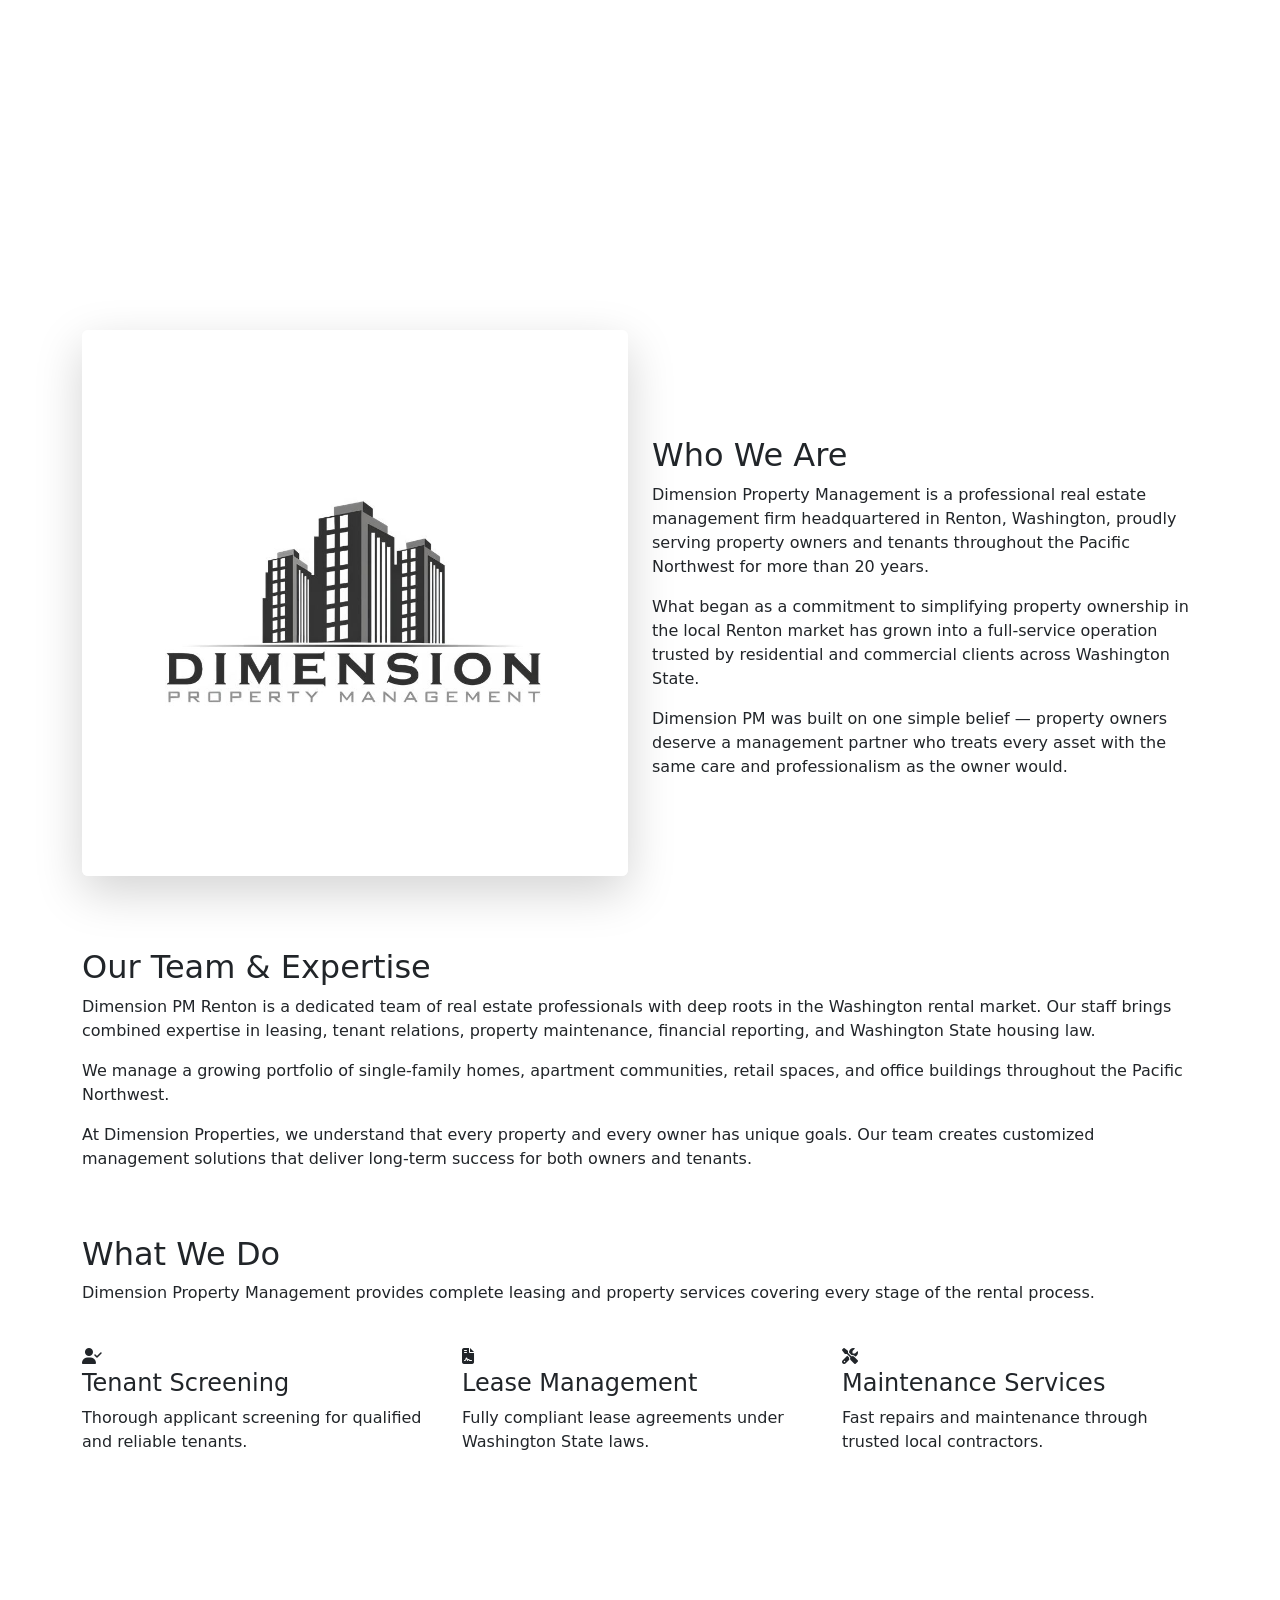
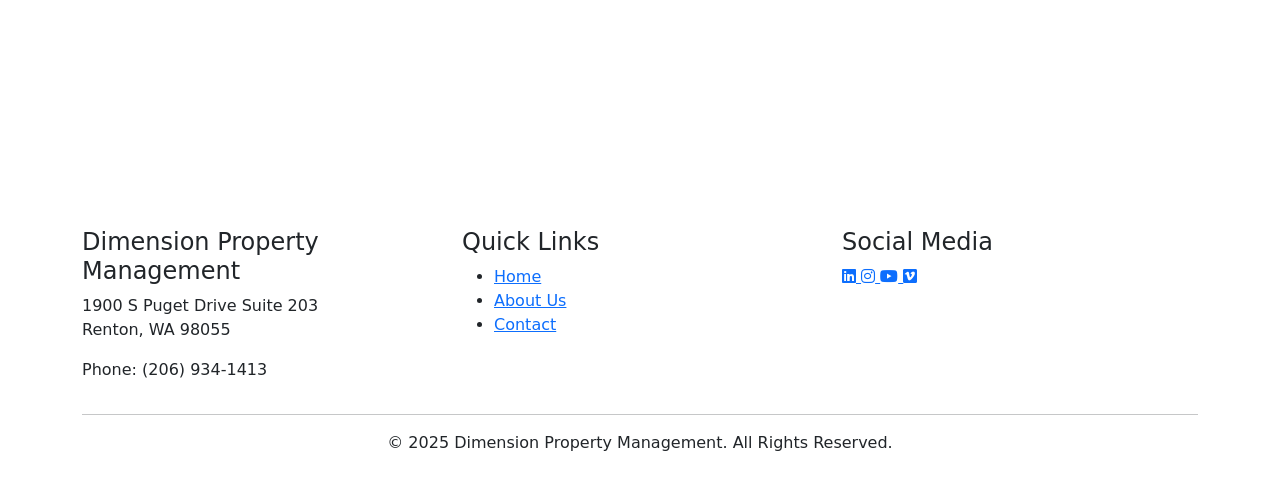
==== about.html @ fe3a0087 "Add files via upload" ====
<!DOCTYPE html>
<html lang="en">
<head>

    <meta charset="UTF-8">
    <meta name="viewport" content="width=device-width, initial-scale=1.0">

    <title>About Us - Dimension Property Management</title>

    <link rel="icon" type="image/jpg" href="Dimension Property Management.jpg">

    <!-- Bootstrap -->
    <link href="https://cdn.jsdelivr.net/npm/bootstrap@5.3.3/dist/css/bootstrap.min.css" rel="stylesheet">

    <!-- Font Awesome -->
    <link rel="stylesheet" href="https://cdnjs.cloudflare.com/ajax/libs/font-awesome/6.5.1/css/all.min.css"/>

    <!-- Custom CSS -->
    <link rel="stylesheet" href="style.css">

</head>

<body>

<!-- Navbar -->
<nav class="navbar navbar-expand-lg navbar-dark custom-nav sticky-top">
    <div class="container">

        <a class="navbar-brand fw-bold" href="index.html">
            Dimension Property Management
        </a>

        <button class="navbar-toggler" type="button" data-bs-toggle="collapse" data-bs-target="#navMenu">
            <span class="navbar-toggler-icon"></span>
        </button>

        <div class="collapse navbar-collapse" id="navMenu">

            <ul class="navbar-nav ms-auto">

                <li class="nav-item">
                    <a class="nav-link" href="index.html">Home</a>
                </li>

                <li class="nav-item">
                    <a class="nav-link active" href="about.html">About Us</a>
                </li>

                <li class="nav-item">
                    <a class="nav-link" href="contact.html">Contact</a>
                </li>

            </ul>

        </div>

    </div>
</nav>

<!-- Hero -->
<section class="about-hero">

    <div class="about-overlay"></div>

    <div class="container position-relative">

        <div class="row align-items-center min-vh-50">

            <div class="col-lg-8 text-white">

                <h1 class="display-4 fw-bold">
                    About Dimension Property Management
                </h1>

                <p class="lead mt-3">
                    Trusted property management solutions across Washington State and the Pacific Northwest for more than 20 years.
                </p>

            </div>

        </div>

    </div>

</section>

<!-- About Content -->
<section class="py-5">

    <div class="container">

        <div class="row align-items-center mb-5">

            <div class="col-lg-6 mb-4">
                <img src="Dimension Property Management.jpg" class="img-fluid rounded shadow-lg">
            </div>

            <div class="col-lg-6">

                <h2 class="section-title">
                    Who We Are
                </h2>

                <p>
                    Dimension Property Management is a professional real estate management firm headquartered in Renton, Washington, proudly serving property owners and tenants throughout the Pacific Northwest for more than 20 years.
                </p>

                <p>
                    What began as a commitment to simplifying property ownership in the local Renton market has grown into a full-service operation trusted by residential and commercial clients across Washington State.
                </p>

                <p>
                    Dimension PM was built on one simple belief — property owners deserve a management partner who treats every asset with the same care and professionalism as the owner would.
                </p>

            </div>

        </div>

        <!-- Who We Are -->
        <div class="row mb-5">

            <div class="col-lg-12">

                <h2 class="section-title">
                    Our Team & Expertise
                </h2>

                <p>
                    Dimension PM Renton is a dedicated team of real estate professionals with deep roots in the Washington rental market. Our staff brings combined expertise in leasing, tenant relations, property maintenance, financial reporting, and Washington State housing law.
                </p>

                <p>
                    We manage a growing portfolio of single-family homes, apartment communities, retail spaces, and office buildings throughout the Pacific Northwest.
                </p>

                <p>
                    At Dimension Properties, we understand that every property and every owner has unique goals. Our team creates customized management solutions that deliver long-term success for both owners and tenants.
                </p>

            </div>

        </div>

        <!-- What We Do -->
        <div class="row mb-5">

            <div class="col-lg-12">

                <h2 class="section-title">
                    What We Do
                </h2>

                <p>
                    Dimension Property Management provides complete leasing and property services covering every stage of the rental process.
                </p>

                <div class="row g-4 mt-3">

                    <div class="col-md-4">
                        <div class="service-box">
                            <i class="fa-solid fa-user-check"></i>
                            <h4>Tenant Screening</h4>
                            <p>
                                Thorough applicant screening for qualified and reliable tenants.
                            </p>
                        </div>
                    </div>

                    <div class="col-md-4">
                        <div class="service-box">
                            <i class="fa-solid fa-file-contract"></i>
                            <h4>Lease Management</h4>
                            <p>
                                Fully compliant lease agreements under Washington State laws.
                            </p>
                        </div>
                    </div>

                    <div class="col-md-4">
                        <div class="service-box">
                            <i class="fa-solid fa-screwdriver-wrench"></i>
                            <h4>Maintenance Services</h4>
                            <p>
                                Fast repairs and maintenance through trusted local contractors.
                            </p>
                        </div>
                    </div>

                </div>

            </div>

        </div>

        <!-- Why Trust -->
        <div class="row">

            <div class="col-lg-12">

                <div class="trust-box">

                    <h2 class="section-title text-white">
                        Why Property Owners Trust Dimension Properties
                    </h2>

                    <p class="text-white">
                        Over 20 years of consistent service in the Pacific Northwest has given Dimension Property Management a strong reputation built on reliability, transparency, and results.
                    </p>

                    <p class="text-white">
                        Property owners trust Dimension PM because we protect investments, reduce vacancies, and professionally handle every aspect of rental property management.
                    </p>

                    <p class="text-white">
                        Tenants trust Dimension PM Renton because we maintain quality properties and provide responsive support with professionalism and care.
                    </p>

                </div>

            </div>

        </div>

    </div>

</section>

<!-- Footer -->
<footer class="footer py-5">

    <div class="container">

        <div class="row">

            <div class="col-lg-4">

                <h4>Dimension Property Management</h4>

                <p>
                    1900 S Puget Drive Suite 203<br>
                    Renton, WA 98055
                </p>

                <p>
                    Phone: (206) 934-1413
                </p>

            </div>

            <div class="col-lg-4">

                <h4>Quick Links</h4>

                <ul class="footer-links">

                    <li><a href="index.html">Home</a></li>
                    <li><a href="about.html">About Us</a></li>
                    <li><a href="contact.html">Contact</a></li>

                </ul>

            </div>

            <div class="col-lg-4">

                <h4>Social Media</h4>

                <div class="social-icons">

                    <a href="https://www.linkedin.com/company/dimension-properties-real-estate" target="_blank">
                        <i class="fab fa-linkedin"></i>
                    </a>

                    <a href="https://www.instagram.com/dimension_properties/" target="_blank">
                        <i class="fab fa-instagram"></i>
                    </a>

                    <a href="https://www.youtube.com/@dimensionpm" target="_blank">
                        <i class="fab fa-youtube"></i>
                    </a>

                    <a href="https://vimeo.com/user37124574" target="_blank">
                        <i class="fab fa-vimeo"></i>
                    </a>

                </div>

            </div>

        </div>

        <hr class="bg-light">

        <div class="text-center">
            <p class="mb-0">
                © 2025 Dimension Property Management. All Rights Reserved.
            </p>
        </div>

    </div>

</footer>

<script src="https://cdn.jsdelivr.net/npm/bootstrap@5.3.3/dist/js/bootstrap.bundle.min.js"></script>

</body>
</html>
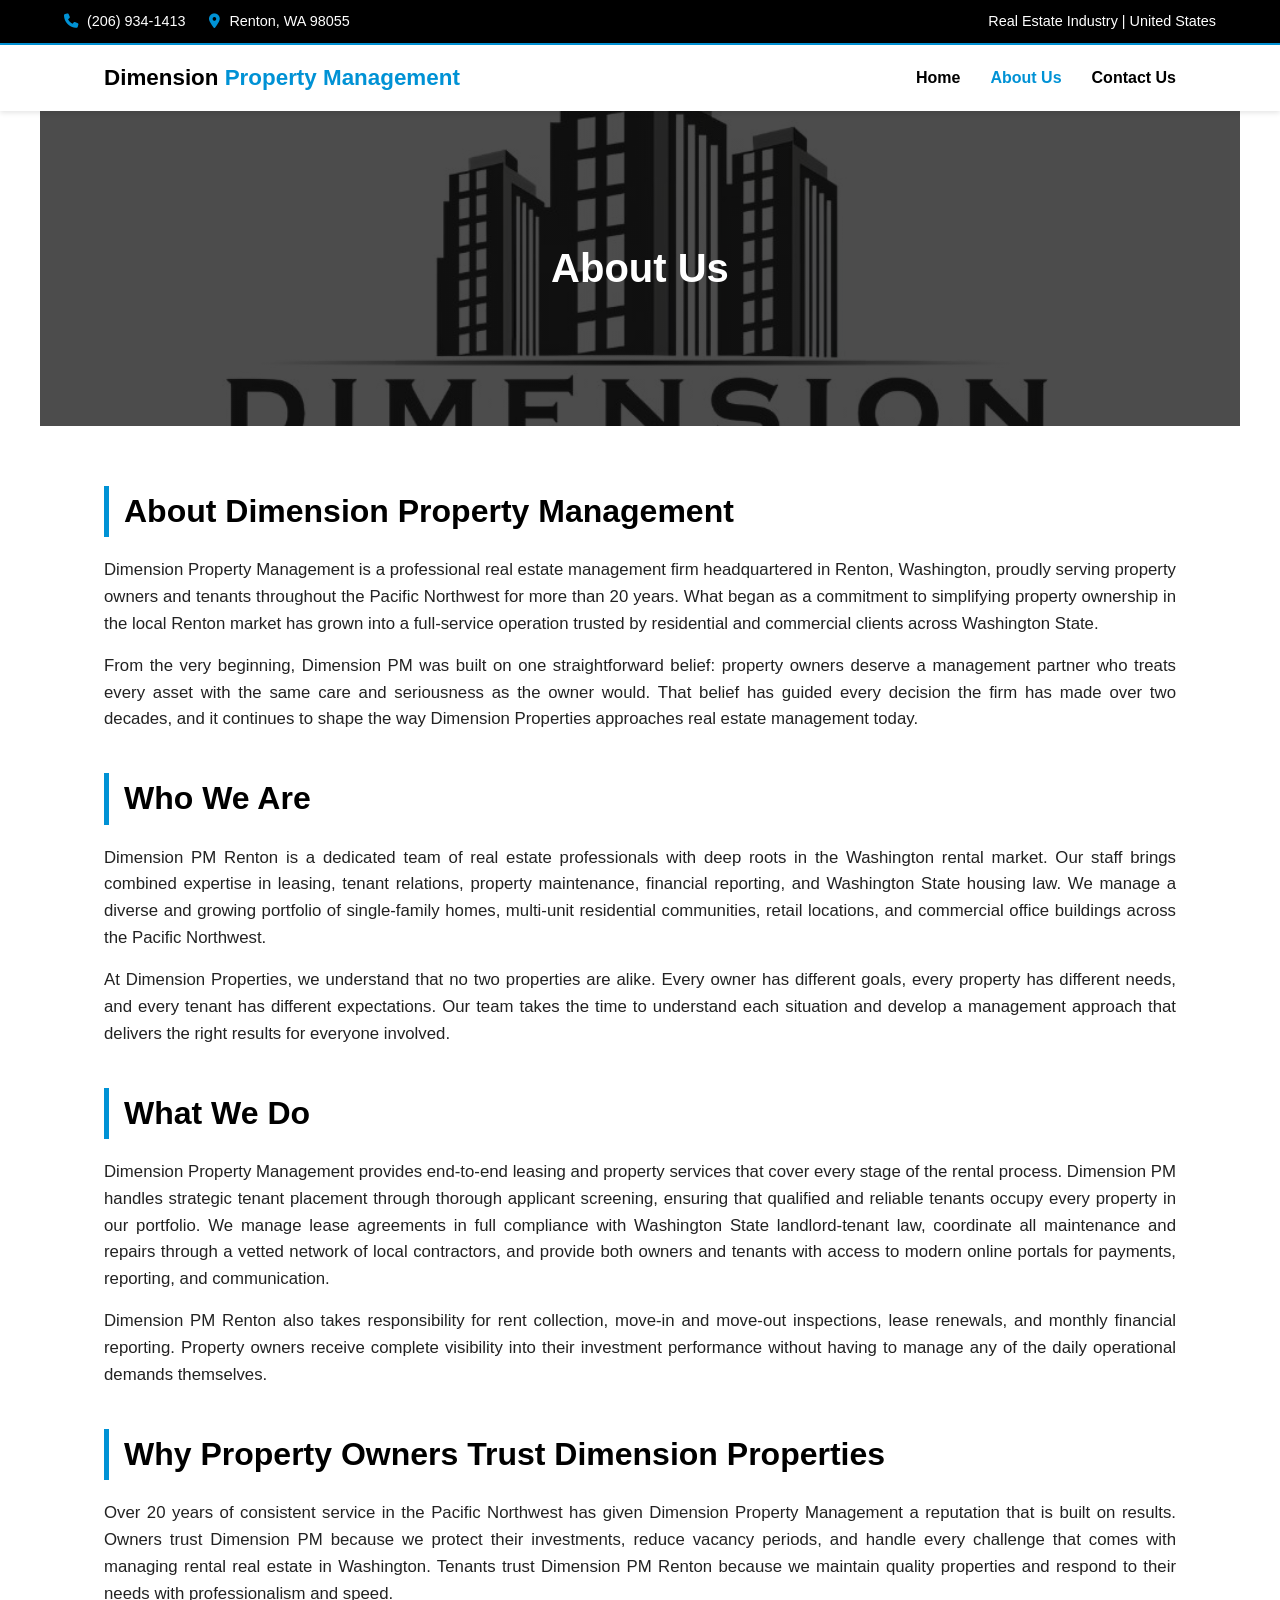
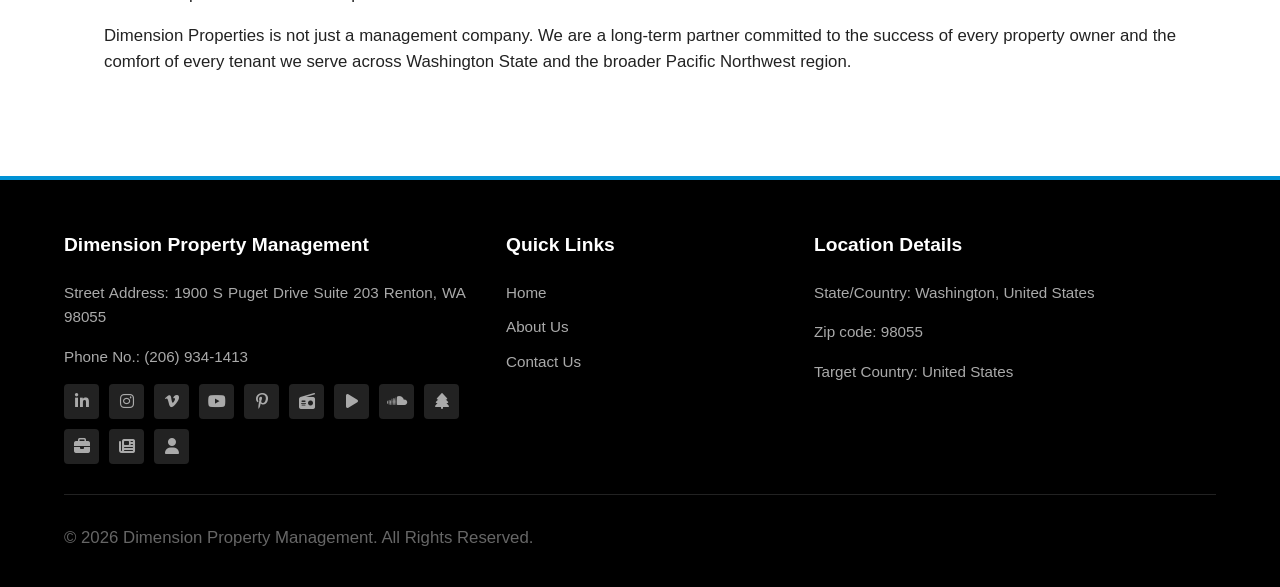
==== commit 1af00104: "Update about.html" ====
--- a/about.html
+++ b/about.html
@@ -1,308 +1,333 @@
 <!DOCTYPE html>
 <html lang="en">
 <head>
-
     <meta charset="UTF-8">
     <meta name="viewport" content="width=device-width, initial-scale=1.0">
-
-    <title>About Us - Dimension Property Management</title>
-
-    <link rel="icon" type="image/jpg" href="Dimension Property Management.jpg">
-
-    <!-- Bootstrap -->
-    <link href="https://cdn.jsdelivr.net/npm/bootstrap@5.3.3/dist/css/bootstrap.min.css" rel="stylesheet">
-
-    <!-- Font Awesome -->
-    <link rel="stylesheet" href="https://cdnjs.cloudflare.com/ajax/libs/font-awesome/6.5.1/css/all.min.css"/>
-
-    <!-- Custom CSS -->
-    <link rel="stylesheet" href="style.css">
-
+    <title>About Us | Dimension Property Management</title>
+    <!-- Favicon -->
+    <link rel="icon" type="image/jpeg" href="Dimension Property Management.jpg">
+    <!-- FontAwesome for Social Icons -->
+    <link rel="stylesheet" href="https://cdnjs.cloudflare.com/ajax/libs/font-awesome/6.4.0/css/all.min.css">
+    
+    <style>
+        :root {
+            --primary-color: #0092D5;
+            --white: #ffffff;
+            --black: #000000;
+            --gray-bg: #f9f9f9;
+            --text-color: #222222;
+        }
+
+        * {
+            margin: 0;
+            padding: 0;
+            box-sizing: border-box;
+            font-family: 'Segoe UI', Arial, sans-serif;
+        }
+
+        body {
+            background-color: var(--white);
+            color: var(--text-color);
+            line-height: 1.6;
+        }
+
+        /* Top Bar Contact Info */
+        .top-bar {
+            background-color: var(--black);
+            color: var(--white);
+            padding: 10px 5%;
+            display: flex;
+            justify-content: space-between;
+            align-items: center;
+            font-size: 0.9rem;
+            border-bottom: 2px solid var(--primary-color);
+        }
+
+        .top-bar-info span {
+            margin-right: 20px;
+        }
+
+        .top-bar-info i {
+            color: var(--primary-color);
+            margin-right: 5px;
+        }
+
+        /* Header & Navigation */
+        header {
+            background-color: var(--white);
+            box-shadow: 0 2px 5px rgba(0,0,0,0.1);
+            position: sticky;
+            top: 0;
+            z-index: 1000;
+        }
+
+        .nav-container {
+            display: flex;
+            justify-content: space-between;
+            align-items: center;
+            padding: 15px 5%;
+            max-width: 1200px;
+            margin: 0 auto;
+        }
+
+        .logo-text {
+            font-size: 1.4rem;
+            font-weight: 700;
+            color: var(--black);
+        }
+
+        .logo-text span {
+            color: var(--primary-color);
+        }
+
+        nav ul {
+            display: flex;
+            list-style: none;
+            gap: 30px;
+        }
+
+        nav a {
+            text-decoration: none;
+            color: var(--black);
+            font-weight: 600;
+            transition: 0.3s ease;
+        }
+
+        nav a:hover, nav a.active {
+            color: var(--primary-color);
+        }
+
+        /* Hero Section */
+        .hero {
+            background: linear-gradient(rgba(0, 0, 0, 0.7), rgba(0, 0, 0, 0.7)), url('Dimension Property Management.jpg') no-repeat center center/cover;
+            height: 35vh;
+            display: flex;
+            align-items: center;
+            justify-content: center;
+            text-align: center;
+            color: var(--white);
+            padding: 0 20px;
+        }
+
+        .hero h1 {
+            font-size: 2.5rem;
+            font-weight: 800;
+        }
+
+        /* Main Layout Styles */
+        section {
+            padding: 60px 5%;
+            max-width: 1200px;
+            margin: 0 auto;
+        }
+
+        .content-block {
+            margin-bottom: 40px;
+        }
+
+        h2 {
+            font-size: 2rem;
+            color: var(--black);
+            margin-bottom: 20px;
+            border-left: 5px solid var(--primary-color);
+            padding-left: 15px;
+        }
+
+        p {
+            margin-bottom: 15px;
+            font-size: 1.05rem;
+            text-align: justify;
+        }
+
+        /* Footer Section */
+        footer {
+            background-color: var(--black);
+            color: var(--white);
+            padding: 50px 5% 20px 5%;
+            border-top: 4px solid var(--primary-color);
+        }
+
+        .footer-grid {
+            display: grid;
+            grid-template-columns: 1.5fr 1fr 1.5fr;
+            gap: 40px;
+            max-width: 1200px;
+            margin: 0 auto;
+        }
+
+        .footer-col h4 {
+            font-size: 1.2rem;
+            margin-bottom: 20px;
+            color: var(--white);
+        }
+
+        .footer-col p, .footer-col ul {
+            color: #aaaaaa;
+            font-size: 0.95rem;
+            list-style: none;
+        }
+
+        .footer-col ul li {
+            margin-bottom: 10px;
+        }
+
+        .footer-col a {
+            color: #aaaaaa;
+            text-decoration: none;
+        }
+
+        .footer-col a:hover {
+            color: var(--primary-color);
+        }
+
+        .social-grid {
+            display: flex;
+            flex-wrap: wrap;
+            gap: 10px;
+            margin-top: 15px;
+        }
+
+        .social-icon {
+            display: inline-flex;
+            align-items: center;
+            justify-content: center;
+            width: 35px;
+            height: 35px;
+            background-color: #222222;
+            color: var(--white);
+            border-radius: 4px;
+            text-decoration: none;
+            transition: 0.3s;
+        }
+
+        .social-icon:hover {
+            background-color: var(--primary-color);
+        }
+
+        .footer-bottom {
+            text-align: center;
+            padding-top: 30px;
+            margin-top: 30px;
+            border-top: 1px solid #222222;
+            color: #666666;
+            font-size: 0.9rem;
+        }
+
+        @media (max-width: 768px) {
+            .footer-grid { grid-template-columns: 1fr; }
+            .top-bar { flex-direction: column; text-align: center; gap: 5px; }
+            nav ul { gap: 15px; }
+            .hero h1 { font-size: 2rem; }
+        }
+    </style>
 </head>
-
 <body>
 
-<!-- Navbar -->
-<nav class="navbar navbar-expand-lg navbar-dark custom-nav sticky-top">
-    <div class="container">
-
-        <a class="navbar-brand fw-bold" href="index.html">
-            Dimension Property Management
-        </a>
-
-        <button class="navbar-toggler" type="button" data-bs-toggle="collapse" data-bs-target="#navMenu">
-            <span class="navbar-toggler-icon"></span>
-        </button>
-
-        <div class="collapse navbar-collapse" id="navMenu">
-
-            <ul class="navbar-nav ms-auto">
-
-                <li class="nav-item">
-                    <a class="nav-link" href="index.html">Home</a>
-                </li>
-
-                <li class="nav-item">
-                    <a class="nav-link active" href="about.html">About Us</a>
-                </li>
-
-                <li class="nav-item">
-                    <a class="nav-link" href="contact.html">Contact</a>
-                </li>
-
-            </ul>
-
-        </div>
-
+    <!-- Top Contact Strip -->
+    <div class="top-bar">
+        <div class="top-bar-info">
+            <span><i class="fa-solid fa-phone"></i> (206) 934-1413</span>
+            <span><i class="fa-solid fa-location-dot"></i> Renton, WA 98055</span>
+        </div>
+        <div>Real Estate Industry | United States</div>
     </div>
-</nav>
-
-<!-- Hero -->
-<section class="about-hero">
-
-    <div class="about-overlay"></div>
-
-    <div class="container position-relative">
-
-        <div class="row align-items-center min-vh-50">
-
-            <div class="col-lg-8 text-white">
-
-                <h1 class="display-4 fw-bold">
-                    About Dimension Property Management
-                </h1>
-
-                <p class="lead mt-3">
-                    Trusted property management solutions across Washington State and the Pacific Northwest for more than 20 years.
-                </p>
-
+
+    <!-- Header Navigation -->
+    <header>
+        <div class="nav-container">
+            <div class="logo-text">Dimension <span>Property Management</span></div>
+            <nav>
+                <ul>
+                    <li><a href="index.html">Home</a></li>
+                    <li><a href="about.html" class="active">About Us</a></li>
+                    <li><a href="contact.html">Contact Us</a></li>
+                </ul>
+            </nav>
+        </div>
+    </header>
+
+    <!-- Hero Showcase Section -->
+    <section class="hero">
+        <h1>About Us</h1>
+    </section>
+
+    <!-- Main Content Section -->
+    <section>
+        
+        <!-- About Dimension Property Management Block -->
+        <div class="content-block">
+            <h2>About Dimension Property Management</h2>
+            <p>Dimension Property Management is a professional real estate management firm headquartered in Renton, Washington, proudly serving property owners and tenants throughout the Pacific Northwest for more than 20 years. What began as a commitment to simplifying property ownership in the local Renton market has grown into a full-service operation trusted by residential and commercial clients across Washington State.</p>
+            <p>From the very beginning, Dimension PM was built on one straightforward belief: property owners deserve a management partner who treats every asset with the same care and seriousness as the owner would. That belief has guided every decision the firm has made over two decades, and it continues to shape the way Dimension Properties approaches real estate management today.</p>
+        </div>
+
+        <!-- Who We Are Block -->
+        <div class="content-block">
+            <h2>Who We Are</h2>
+            <p>Dimension PM Renton is a dedicated team of real estate professionals with deep roots in the Washington rental market. Our staff brings combined expertise in leasing, tenant relations, property maintenance, financial reporting, and Washington State housing law. We manage a diverse and growing portfolio of single-family homes, multi-unit residential communities, retail locations, and commercial office buildings across the Pacific Northwest.</p>
+            <p>At Dimension Properties, we understand that no two properties are alike. Every owner has different goals, every property has different needs, and every tenant has different expectations. Our team takes the time to understand each situation and develop a management approach that delivers the right results for everyone involved.</p>
+        </div>
+
+        <!-- What We Do Block -->
+        <div class="content-block">
+            <h2>What We Do</h2>
+            <p>Dimension Property Management provides end-to-end leasing and property services that cover every stage of the rental process. Dimension PM handles strategic tenant placement through thorough applicant screening, ensuring that qualified and reliable tenants occupy every property in our portfolio. We manage lease agreements in full compliance with Washington State landlord-tenant law, coordinate all maintenance and repairs through a vetted network of local contractors, and provide both owners and tenants with access to modern online portals for payments, reporting, and communication.</p>
+            <p>Dimension PM Renton also takes responsibility for rent collection, move-in and move-out inspections, lease renewals, and monthly financial reporting. Property owners receive complete visibility into their investment performance without having to manage any of the daily operational demands themselves.</p>
+        </div>
+
+        <!-- Why Property Owners Trust Dimension Properties Block -->
+        <div class="content-block">
+            <h2>Why Property Owners Trust Dimension Properties</h2>
+            <p>Over 20 years of consistent service in the Pacific Northwest has given Dimension Property Management a reputation that is built on results. Owners trust Dimension PM because we protect their investments, reduce vacancy periods, and handle every challenge that comes with managing rental real estate in Washington. Tenants trust Dimension PM Renton because we maintain quality properties and respond to their needs with professionalism and speed.</p>
+            <p>Dimension Properties is not just a management company. We are a long-term partner committed to the success of every property owner and the comfort of every tenant we serve across Washington State and the broader Pacific Northwest region.</p>
+        </div>
+
+    </section>
+
+    <!-- Master Footer -->
+    <footer>
+        <div class="footer-grid">
+            <div class="footer-col">
+                <h4>Dimension Property Management</h4>
+                <p>Street Address: 1900 S Puget Drive Suite 203 Renton, WA 98055</p>
+                <p>Phone No.: (206) 934-1413</p>
+                <div class="social-grid">
+                    <a href="https://www.linkedin.com/company/dimension-properties-real-estate" class="social-icon" target="_blank"><i class="fa-brands fa-linkedin-in"></i></a>
+                    <a href="https://www.instagram.com/dimension_properties/" class="social-icon" target="_blank"><i class="fa-brands fa-instagram"></i></a>
+                    <a href="https://vimeo.com/user37124574" class="social-icon" target="_blank"><i class="fa-brands fa-vimeo-v"></i></a>
+                    <a href="https://www.youtube.com/@dimensionpm" class="social-icon" target="_blank"><i class="fa-brands fa-youtube"></i></a>
+                    <a href="https://www.pinterest.com/dimensionpm/" class="social-icon" target="_blank"><i class="fa-brands fa-pinterest-p"></i></a>
+                    <a href="https://www.spreaker.com/user/dimension-property-management--18923785" class="social-icon" target="_blank"><i class="fa-solid fa-radio"></i></a>
+                    <a href="https://www.dailymotion.com/dimensionpm" class="social-icon" target="_blank"><i class="fa-solid fa-play"></i></a>
+                    <a href="https://soundcloud.com/dimensionpm" class="social-icon" target="_blank"><i class="fa-brands fa-soundcloud"></i></a>
+                    <a href="https://linktr.ee/dimensionpm" class="social-icon" target="_blank"><i class="fa-solid fa-tree"></i></a>
+                    <a href="https://www.crunchbase.com/organization/dimension-property-management" class="social-icon" target="_blank"><i class="fa-solid fa-briefcase"></i></a>
+                    <a href="https://muckrack.com/dimension-property-management" class="social-icon" target="_blank"><i class="fa-solid fa-newspaper"></i></a>
+                    <a href="https://about.me/dimensionproperties" class="social-icon" target="_blank"><i class="fa-solid fa-user"></i></a>
+                </div>
             </div>
-
-        </div>
-
-    </div>
-
-</section>
-
-<!-- About Content -->
-<section class="py-5">
-
-    <div class="container">
-
-        <div class="row align-items-center mb-5">
-
-            <div class="col-lg-6 mb-4">
-                <img src="Dimension Property Management.jpg" class="img-fluid rounded shadow-lg">
-            </div>
-
-            <div class="col-lg-6">
-
-                <h2 class="section-title">
-                    Who We Are
-                </h2>
-
-                <p>
-                    Dimension Property Management is a professional real estate management firm headquartered in Renton, Washington, proudly serving property owners and tenants throughout the Pacific Northwest for more than 20 years.
-                </p>
-
-                <p>
-                    What began as a commitment to simplifying property ownership in the local Renton market has grown into a full-service operation trusted by residential and commercial clients across Washington State.
-                </p>
-
-                <p>
-                    Dimension PM was built on one simple belief — property owners deserve a management partner who treats every asset with the same care and professionalism as the owner would.
-                </p>
-
-            </div>
-
-        </div>
-
-        <!-- Who We Are -->
-        <div class="row mb-5">
-
-            <div class="col-lg-12">
-
-                <h2 class="section-title">
-                    Our Team & Expertise
-                </h2>
-
-                <p>
-                    Dimension PM Renton is a dedicated team of real estate professionals with deep roots in the Washington rental market. Our staff brings combined expertise in leasing, tenant relations, property maintenance, financial reporting, and Washington State housing law.
-                </p>
-
-                <p>
-                    We manage a growing portfolio of single-family homes, apartment communities, retail spaces, and office buildings throughout the Pacific Northwest.
-                </p>
-
-                <p>
-                    At Dimension Properties, we understand that every property and every owner has unique goals. Our team creates customized management solutions that deliver long-term success for both owners and tenants.
-                </p>
-
-            </div>
-
-        </div>
-
-        <!-- What We Do -->
-        <div class="row mb-5">
-
-            <div class="col-lg-12">
-
-                <h2 class="section-title">
-                    What We Do
-                </h2>
-
-                <p>
-                    Dimension Property Management provides complete leasing and property services covering every stage of the rental process.
-                </p>
-
-                <div class="row g-4 mt-3">
-
-                    <div class="col-md-4">
-                        <div class="service-box">
-                            <i class="fa-solid fa-user-check"></i>
-                            <h4>Tenant Screening</h4>
-                            <p>
-                                Thorough applicant screening for qualified and reliable tenants.
-                            </p>
-                        </div>
-                    </div>
-
-                    <div class="col-md-4">
-                        <div class="service-box">
-                            <i class="fa-solid fa-file-contract"></i>
-                            <h4>Lease Management</h4>
-                            <p>
-                                Fully compliant lease agreements under Washington State laws.
-                            </p>
-                        </div>
-                    </div>
-
-                    <div class="col-md-4">
-                        <div class="service-box">
-                            <i class="fa-solid fa-screwdriver-wrench"></i>
-                            <h4>Maintenance Services</h4>
-                            <p>
-                                Fast repairs and maintenance through trusted local contractors.
-                            </p>
-                        </div>
-                    </div>
-
-                </div>
-
-            </div>
-
-        </div>
-
-        <!-- Why Trust -->
-        <div class="row">
-
-            <div class="col-lg-12">
-
-                <div class="trust-box">
-
-                    <h2 class="section-title text-white">
-                        Why Property Owners Trust Dimension Properties
-                    </h2>
-
-                    <p class="text-white">
-                        Over 20 years of consistent service in the Pacific Northwest has given Dimension Property Management a strong reputation built on reliability, transparency, and results.
-                    </p>
-
-                    <p class="text-white">
-                        Property owners trust Dimension PM because we protect investments, reduce vacancies, and professionally handle every aspect of rental property management.
-                    </p>
-
-                    <p class="text-white">
-                        Tenants trust Dimension PM Renton because we maintain quality properties and provide responsive support with professionalism and care.
-                    </p>
-
-                </div>
-
-            </div>
-
-        </div>
-
-    </div>
-
-</section>
-
-<!-- Footer -->
-<footer class="footer py-5">
-
-    <div class="container">
-
-        <div class="row">
-
-            <div class="col-lg-4">
-
-                <h4>Dimension Property Management</h4>
-
-                <p>
-                    1900 S Puget Drive Suite 203<br>
-                    Renton, WA 98055
-                </p>
-
-                <p>
-                    Phone: (206) 934-1413
-                </p>
-
-            </div>
-
-            <div class="col-lg-4">
-
+            
+            <div class="footer-col">
                 <h4>Quick Links</h4>
-
-                <ul class="footer-links">
-
+                <ul>
                     <li><a href="index.html">Home</a></li>
                     <li><a href="about.html">About Us</a></li>
-                    <li><a href="contact.html">Contact</a></li>
-
+                    <li><a href="contact.html">Contact Us</a></li>
                 </ul>
-
             </div>
 
-            <div class="col-lg-4">
-
-                <h4>Social Media</h4>
-
-                <div class="social-icons">
-
-                    <a href="https://www.linkedin.com/company/dimension-properties-real-estate" target="_blank">
-                        <i class="fab fa-linkedin"></i>
-                    </a>
-
-                    <a href="https://www.instagram.com/dimension_properties/" target="_blank">
-                        <i class="fab fa-instagram"></i>
-                    </a>
-
-                    <a href="https://www.youtube.com/@dimensionpm" target="_blank">
-                        <i class="fab fa-youtube"></i>
-                    </a>
-
-                    <a href="https://vimeo.com/user37124574" target="_blank">
-                        <i class="fab fa-vimeo"></i>
-                    </a>
-
-                </div>
-
+            <div class="footer-col">
+                <h4>Location Details</h4>
+                <p>State/Country: Washington, United States</p>
+                <p>Zip code: 98055</p>
+                <p>Target Country: United States</p>
             </div>
-
-        </div>
-
-        <hr class="bg-light">
-
-        <div class="text-center">
-            <p class="mb-0">
-                © 2025 Dimension Property Management. All Rights Reserved.
-            </p>
-        </div>
-
-    </div>
-
-</footer>
-
-<script src="https://cdn.jsdelivr.net/npm/bootstrap@5.3.3/dist/js/bootstrap.bundle.min.js"></script>
+        </div>
+        
+        <div class="footer-bottom">
+            <p>&copy; 2026 Dimension Property Management. All Rights Reserved.</p>
+        </div>
+    </footer>
 
 </body>
-</html>+</html>
